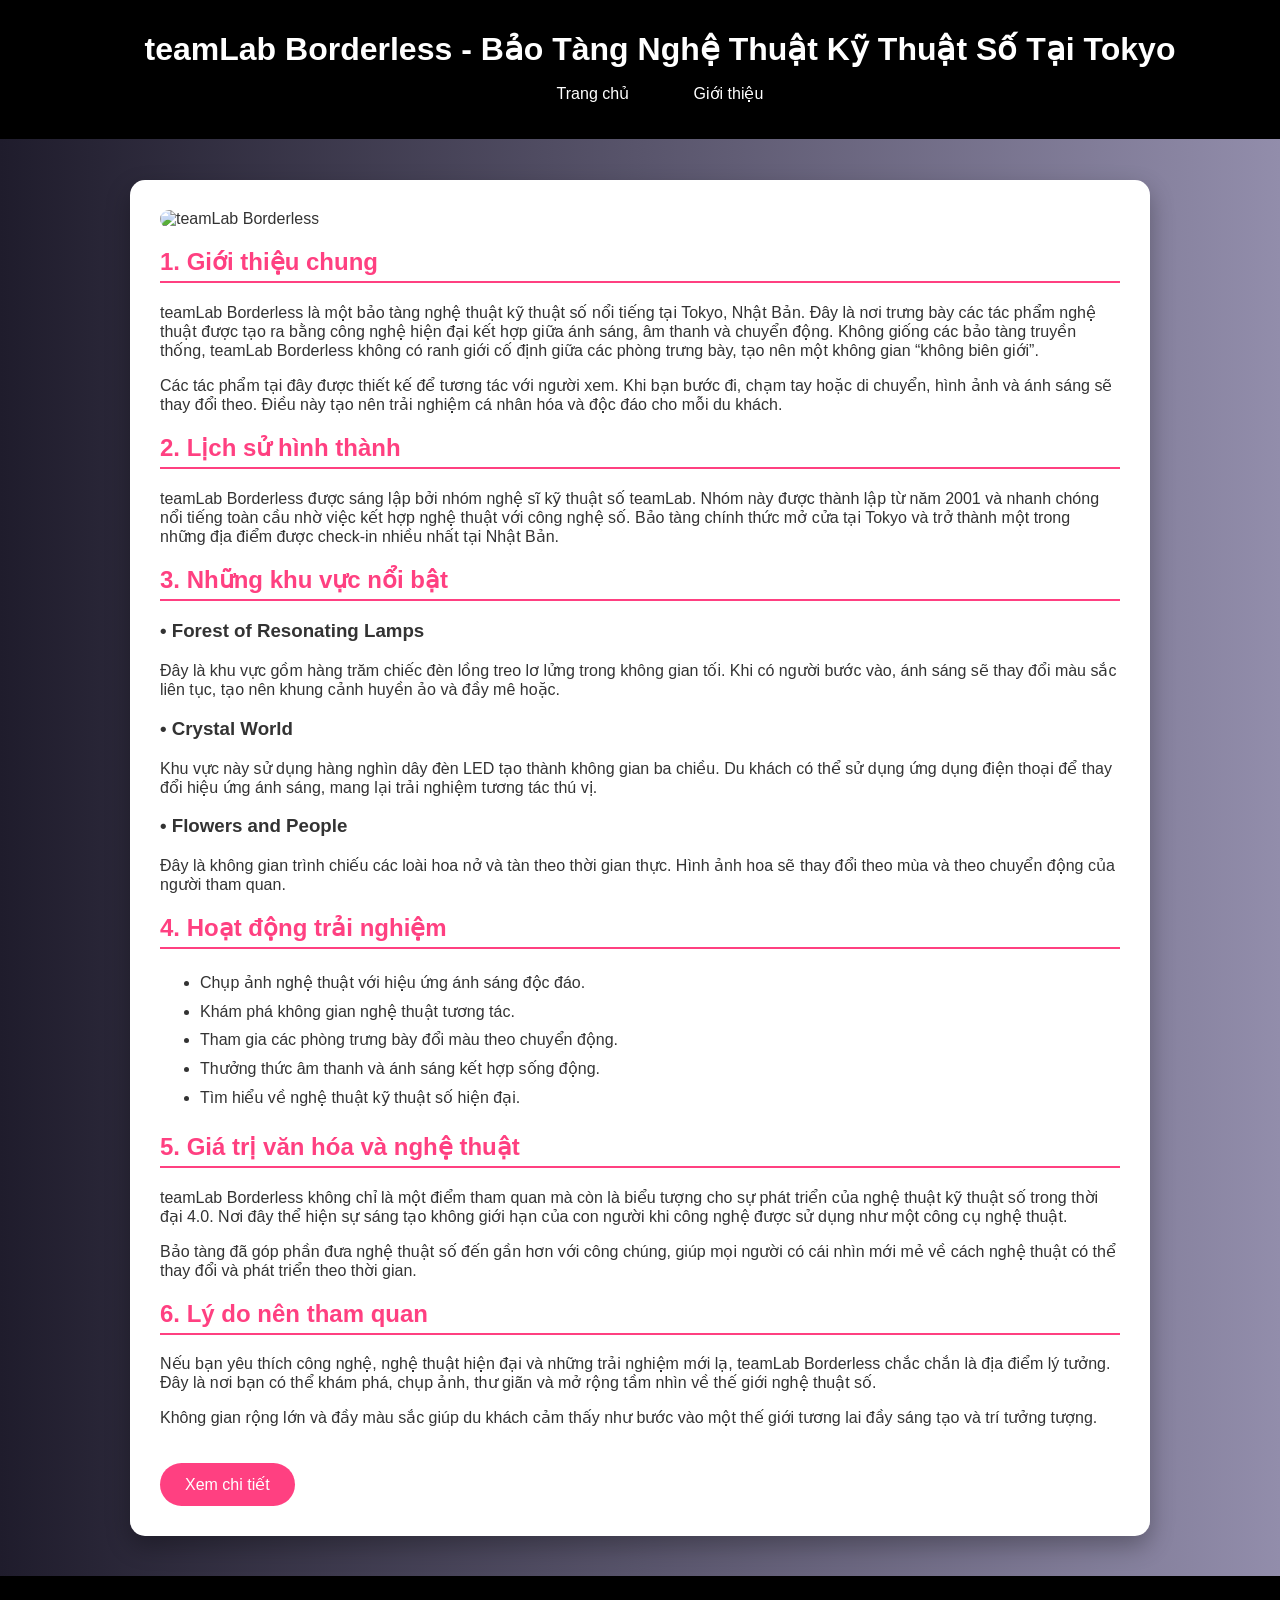
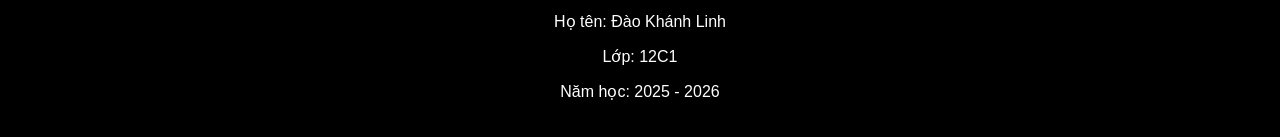
==== index.html @ 7adb57aa "Add files via upload" ====
<!DOCTYPE html>
<html lang="vi">
<head>
    <meta charset="UTF-8">
    <title>Giới thiệu teamLab Borderless</title>
    <link rel="stylesheet" href="style.css">
</head>
<body>

<header>
    <h1>teamLab Borderless - Bảo Tàng Nghệ Thuật Kỹ Thuật Số Tại Tokyo</h1>
    <nav>
        <ul>
            <li><a href="index.html">Trang chủ</a></li>
            <li><a href="chitiet.html">Giới thiệu</a></li>
        </ul>
    </nav>
</header>

<div class="content">

    <img src="images/teamlab1.jpg" alt="teamLab Borderless">

    <h2>1. Giới thiệu chung</h2>
    <p>
        teamLab Borderless là một bảo tàng nghệ thuật kỹ thuật số nổi tiếng tại Tokyo, Nhật Bản.
        Đây là nơi trưng bày các tác phẩm nghệ thuật được tạo ra bằng công nghệ hiện đại
        kết hợp giữa ánh sáng, âm thanh và chuyển động.
        Không giống các bảo tàng truyền thống, teamLab Borderless không có ranh giới cố định
        giữa các phòng trưng bày, tạo nên một không gian “không biên giới”.
    </p>

    <p>
        Các tác phẩm tại đây được thiết kế để tương tác với người xem.
        Khi bạn bước đi, chạm tay hoặc di chuyển, hình ảnh và ánh sáng sẽ thay đổi theo.
        Điều này tạo nên trải nghiệm cá nhân hóa và độc đáo cho mỗi du khách.
    </p>

    <h2>2. Lịch sử hình thành</h2>
    <p>
        teamLab Borderless được sáng lập bởi nhóm nghệ sĩ kỹ thuật số teamLab.
        Nhóm này được thành lập từ năm 2001 và nhanh chóng nổi tiếng toàn cầu
        nhờ việc kết hợp nghệ thuật với công nghệ số.
        Bảo tàng chính thức mở cửa tại Tokyo và trở thành một trong những địa điểm
        được check-in nhiều nhất tại Nhật Bản.
    </p>

    <h2>3. Những khu vực nổi bật</h2>

    <h3>• Forest of Resonating Lamps</h3>
    <p>
        Đây là khu vực gồm hàng trăm chiếc đèn lồng treo lơ lửng trong không gian tối.
        Khi có người bước vào, ánh sáng sẽ thay đổi màu sắc liên tục,
        tạo nên khung cảnh huyền ảo và đầy mê hoặc.
    </p>

    <h3>• Crystal World</h3>
    <p>
        Khu vực này sử dụng hàng nghìn dây đèn LED tạo thành không gian ba chiều.
        Du khách có thể sử dụng ứng dụng điện thoại để thay đổi hiệu ứng ánh sáng,
        mang lại trải nghiệm tương tác thú vị.
    </p>

    <h3>• Flowers and People</h3>
    <p>
        Đây là không gian trình chiếu các loài hoa nở và tàn theo thời gian thực.
        Hình ảnh hoa sẽ thay đổi theo mùa và theo chuyển động của người tham quan.
    </p>

    <h2>4. Hoạt động trải nghiệm</h2>
    <ul style="text-align:left; line-height:1.8;">
        <li>Chụp ảnh nghệ thuật với hiệu ứng ánh sáng độc đáo.</li>
        <li>Khám phá không gian nghệ thuật tương tác.</li>
        <li>Tham gia các phòng trưng bày đổi màu theo chuyển động.</li>
        <li>Thưởng thức âm thanh và ánh sáng kết hợp sống động.</li>
        <li>Tìm hiểu về nghệ thuật kỹ thuật số hiện đại.</li>
    </ul>

    <h2>5. Giá trị văn hóa và nghệ thuật</h2>
    <p>
        teamLab Borderless không chỉ là một điểm tham quan mà còn là biểu tượng
        cho sự phát triển của nghệ thuật kỹ thuật số trong thời đại 4.0.
        Nơi đây thể hiện sự sáng tạo không giới hạn của con người khi công nghệ
        được sử dụng như một công cụ nghệ thuật.
    </p>

    <p>
        Bảo tàng đã góp phần đưa nghệ thuật số đến gần hơn với công chúng,
        giúp mọi người có cái nhìn mới mẻ về cách nghệ thuật có thể thay đổi
        và phát triển theo thời gian.
    </p>

    <h2>6. Lý do nên tham quan</h2>
    <p>
        Nếu bạn yêu thích công nghệ, nghệ thuật hiện đại và những trải nghiệm mới lạ,
        teamLab Borderless chắc chắn là địa điểm lý tưởng.
        Đây là nơi bạn có thể khám phá, chụp ảnh, thư giãn và mở rộng tầm nhìn
        về thế giới nghệ thuật số.
    </p>

    <p>
        Không gian rộng lớn và đầy màu sắc giúp du khách cảm thấy như bước vào
        một thế giới tương lai đầy sáng tạo và trí tưởng tượng.
    </p>

    <a href="chitiet.html" class="btn">Xem chi tiết</a>

</div>
<footer>
    <p>Họ tên: Đào Khánh Linh</p>
    <p>Lớp: 12C1</p>
    <p>Năm học: 2025 - 2026</p>
</footer>

</body>
</html>
---- style.css ----
body {
    margin: 0;
    font-family: Arial, sans-serif;
    background: linear-gradient(to right, #1f1c2c, #928dab);
    color: #333;
}

header {
    background-color: #000;
    color: white;
    text-align: center;
    padding: 20px;
    position: fixed;
    width: 100%;
    top: 0;
    z-index: 1000;
}

header h1 {
    margin: 10px 0;
}


nav ul {
    list-style: none;
    padding: 0;
}

nav ul li {
    display: inline-block;
    margin: 0 15px;
}

nav ul li a {
    text-decoration: none;
    color: white;
    padding: 8px 15px;
    transition: 0.3s;
}

nav ul li a:hover {
    background-color: #ff4081;
    border-radius: 5px;
}


.content {
    width: 75%;
    margin: 180px auto 40px auto;
    background-color: white;
    padding: 30px;
    border-radius: 15px;
    box-shadow: 0 10px 25px rgba(0,0,0,0.3);
}


h2 {
    color: #ff4081;
    border-bottom: 2px solid #ff4081;
    padding-bottom: 5px;
}


.content img {
    width: 100%;
    border-radius: 15px;
    transition: 0.4s;
}

.content img:hover {
    transform: scale(1.05);
}


.btn {
    display: inline-block;
    padding: 12px 25px;
    background-color: #ff4081;
    color: white;
    text-decoration: none;
    border-radius: 30px;
    margin-top: 20px;
    transition: 0.3s;
}

.btn:hover {
    background-color: #e73370;
    transform: scale(1.1);
}


.gallery {
    display: flex;
    justify-content: center;
    gap: 20px;
    margin: 20px 0;
}

.gallery img {
    width: 30%;
    border-radius: 10px;
    transition: 0.3s;
}

.gallery img:hover {
    transform: scale(1.1);
}


.info p {
    text-align: justify;
    line-height: 1.8;
    margin-bottom: 15px;
}


footer {
    background-color: #000;
    color: white;
    text-align: center;
    padding: 20px;
}



@media screen and (max-width: 768px) {

    nav ul li {
        display: block;
        margin: 10px 0;
    }

    .content {
        width: 90%;
    }

    .gallery {
        flex-direction: column;
        align-items: center;
    }

    .gallery img {
        width: 80%;
    }
    #lienhe {
    color: #000000;
}
}
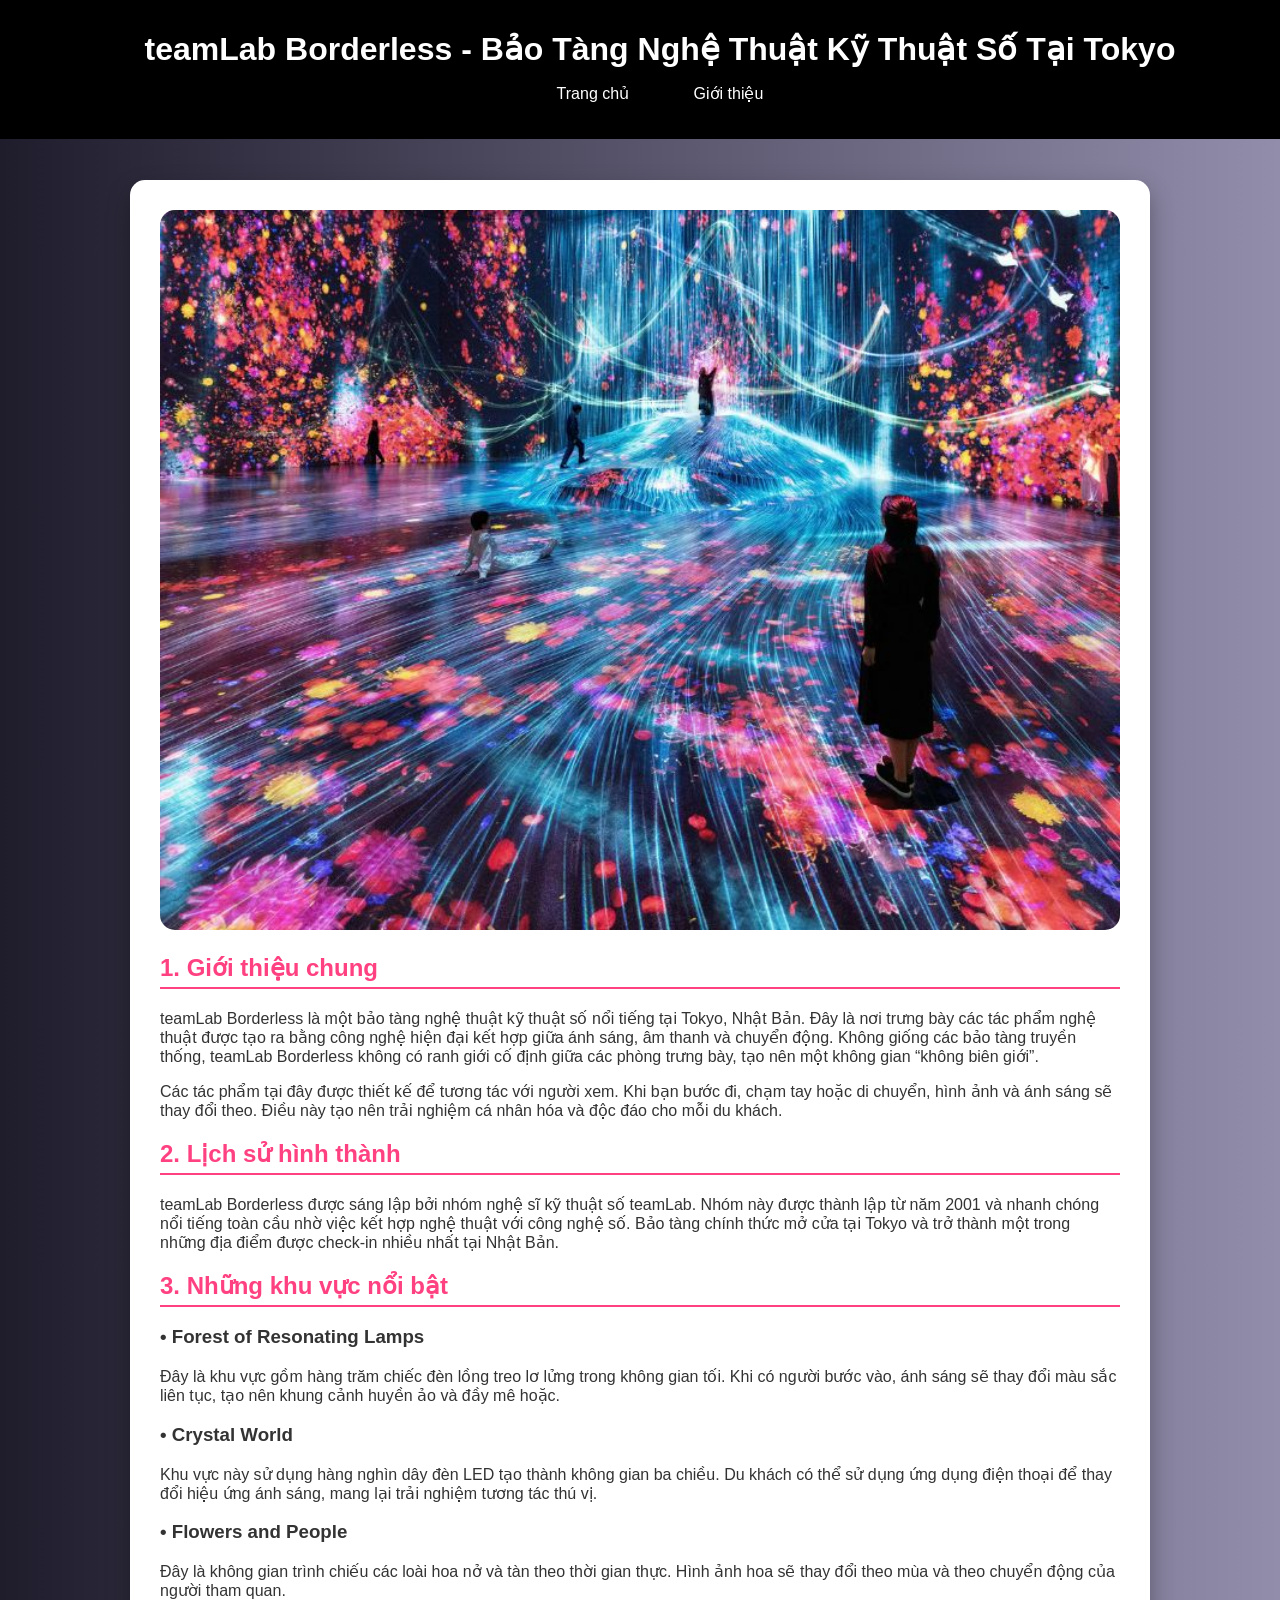
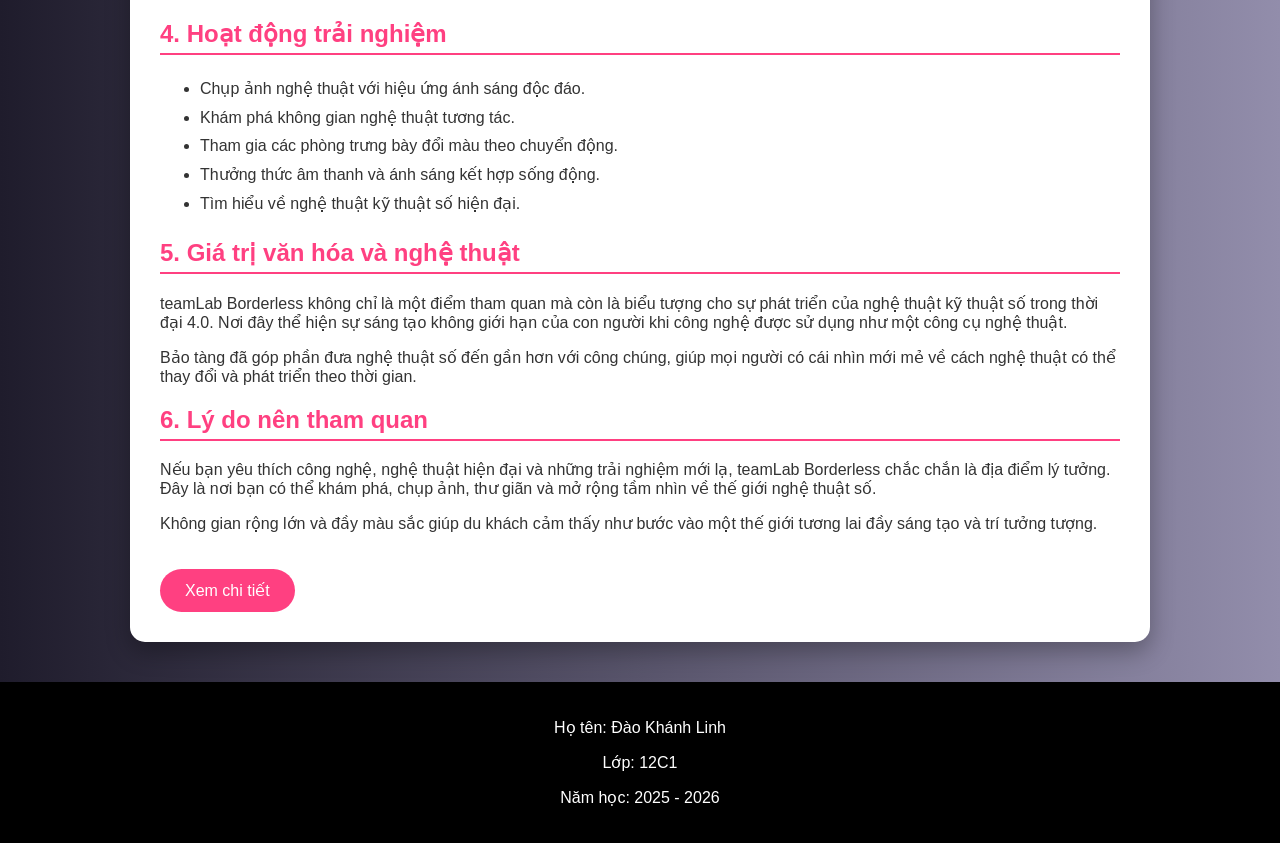
==== commit 3ad7c459: "upload web" ====
--- a/index.html
+++ b/index.html
@@ -1,116 +1,116 @@
-<!DOCTYPE html>
-<html lang="vi">
-<head>
-    <meta charset="UTF-8">
-    <title>Giới thiệu teamLab Borderless</title>
-    <link rel="stylesheet" href="style.css">
-</head>
-<body>
-
-<header>
-    <h1>teamLab Borderless - Bảo Tàng Nghệ Thuật Kỹ Thuật Số Tại Tokyo</h1>
-    <nav>
-        <ul>
-            <li><a href="index.html">Trang chủ</a></li>
-            <li><a href="chitiet.html">Giới thiệu</a></li>
-        </ul>
-    </nav>
-</header>
-
-<div class="content">
-
-    <img src="images/teamlab1.jpg" alt="teamLab Borderless">
-
-    <h2>1. Giới thiệu chung</h2>
-    <p>
-        teamLab Borderless là một bảo tàng nghệ thuật kỹ thuật số nổi tiếng tại Tokyo, Nhật Bản.
-        Đây là nơi trưng bày các tác phẩm nghệ thuật được tạo ra bằng công nghệ hiện đại
-        kết hợp giữa ánh sáng, âm thanh và chuyển động.
-        Không giống các bảo tàng truyền thống, teamLab Borderless không có ranh giới cố định
-        giữa các phòng trưng bày, tạo nên một không gian “không biên giới”.
-    </p>
-
-    <p>
-        Các tác phẩm tại đây được thiết kế để tương tác với người xem.
-        Khi bạn bước đi, chạm tay hoặc di chuyển, hình ảnh và ánh sáng sẽ thay đổi theo.
-        Điều này tạo nên trải nghiệm cá nhân hóa và độc đáo cho mỗi du khách.
-    </p>
-
-    <h2>2. Lịch sử hình thành</h2>
-    <p>
-        teamLab Borderless được sáng lập bởi nhóm nghệ sĩ kỹ thuật số teamLab.
-        Nhóm này được thành lập từ năm 2001 và nhanh chóng nổi tiếng toàn cầu
-        nhờ việc kết hợp nghệ thuật với công nghệ số.
-        Bảo tàng chính thức mở cửa tại Tokyo và trở thành một trong những địa điểm
-        được check-in nhiều nhất tại Nhật Bản.
-    </p>
-
-    <h2>3. Những khu vực nổi bật</h2>
-
-    <h3>• Forest of Resonating Lamps</h3>
-    <p>
-        Đây là khu vực gồm hàng trăm chiếc đèn lồng treo lơ lửng trong không gian tối.
-        Khi có người bước vào, ánh sáng sẽ thay đổi màu sắc liên tục,
-        tạo nên khung cảnh huyền ảo và đầy mê hoặc.
-    </p>
-
-    <h3>• Crystal World</h3>
-    <p>
-        Khu vực này sử dụng hàng nghìn dây đèn LED tạo thành không gian ba chiều.
-        Du khách có thể sử dụng ứng dụng điện thoại để thay đổi hiệu ứng ánh sáng,
-        mang lại trải nghiệm tương tác thú vị.
-    </p>
-
-    <h3>• Flowers and People</h3>
-    <p>
-        Đây là không gian trình chiếu các loài hoa nở và tàn theo thời gian thực.
-        Hình ảnh hoa sẽ thay đổi theo mùa và theo chuyển động của người tham quan.
-    </p>
-
-    <h2>4. Hoạt động trải nghiệm</h2>
-    <ul style="text-align:left; line-height:1.8;">
-        <li>Chụp ảnh nghệ thuật với hiệu ứng ánh sáng độc đáo.</li>
-        <li>Khám phá không gian nghệ thuật tương tác.</li>
-        <li>Tham gia các phòng trưng bày đổi màu theo chuyển động.</li>
-        <li>Thưởng thức âm thanh và ánh sáng kết hợp sống động.</li>
-        <li>Tìm hiểu về nghệ thuật kỹ thuật số hiện đại.</li>
-    </ul>
-
-    <h2>5. Giá trị văn hóa và nghệ thuật</h2>
-    <p>
-        teamLab Borderless không chỉ là một điểm tham quan mà còn là biểu tượng
-        cho sự phát triển của nghệ thuật kỹ thuật số trong thời đại 4.0.
-        Nơi đây thể hiện sự sáng tạo không giới hạn của con người khi công nghệ
-        được sử dụng như một công cụ nghệ thuật.
-    </p>
-
-    <p>
-        Bảo tàng đã góp phần đưa nghệ thuật số đến gần hơn với công chúng,
-        giúp mọi người có cái nhìn mới mẻ về cách nghệ thuật có thể thay đổi
-        và phát triển theo thời gian.
-    </p>
-
-    <h2>6. Lý do nên tham quan</h2>
-    <p>
-        Nếu bạn yêu thích công nghệ, nghệ thuật hiện đại và những trải nghiệm mới lạ,
-        teamLab Borderless chắc chắn là địa điểm lý tưởng.
-        Đây là nơi bạn có thể khám phá, chụp ảnh, thư giãn và mở rộng tầm nhìn
-        về thế giới nghệ thuật số.
-    </p>
-
-    <p>
-        Không gian rộng lớn và đầy màu sắc giúp du khách cảm thấy như bước vào
-        một thế giới tương lai đầy sáng tạo và trí tưởng tượng.
-    </p>
-
-    <a href="chitiet.html" class="btn">Xem chi tiết</a>
-
-</div>
-<footer>
-    <p>Họ tên: Đào Khánh Linh</p>
-    <p>Lớp: 12C1</p>
-    <p>Năm học: 2025 - 2026</p>
-</footer>
-
-</body>
+<!DOCTYPE html>
+<html lang="vi">
+<head>
+    <meta charset="UTF-8">
+    <title>Giới thiệu teamLab Borderless</title>
+    <link rel="stylesheet" href="style.css">
+</head>
+<body>
+
+<header>
+    <h1>teamLab Borderless - Bảo Tàng Nghệ Thuật Kỹ Thuật Số Tại Tokyo</h1>
+    <nav>
+        <ul>
+            <li><a href="index.html">Trang chủ</a></li>
+            <li><a href="chitiet.html">Giới thiệu</a></li>
+        </ul>
+    </nav>
+</header>
+
+<div class="content">
+
+    <img src="images/teamlab1.jpg" alt="teamLab Borderless">
+
+    <h2>1. Giới thiệu chung</h2>
+    <p>
+        teamLab Borderless là một bảo tàng nghệ thuật kỹ thuật số nổi tiếng tại Tokyo, Nhật Bản.
+        Đây là nơi trưng bày các tác phẩm nghệ thuật được tạo ra bằng công nghệ hiện đại
+        kết hợp giữa ánh sáng, âm thanh và chuyển động.
+        Không giống các bảo tàng truyền thống, teamLab Borderless không có ranh giới cố định
+        giữa các phòng trưng bày, tạo nên một không gian “không biên giới”.
+    </p>
+
+    <p>
+        Các tác phẩm tại đây được thiết kế để tương tác với người xem.
+        Khi bạn bước đi, chạm tay hoặc di chuyển, hình ảnh và ánh sáng sẽ thay đổi theo.
+        Điều này tạo nên trải nghiệm cá nhân hóa và độc đáo cho mỗi du khách.
+    </p>
+
+    <h2>2. Lịch sử hình thành</h2>
+    <p>
+        teamLab Borderless được sáng lập bởi nhóm nghệ sĩ kỹ thuật số teamLab.
+        Nhóm này được thành lập từ năm 2001 và nhanh chóng nổi tiếng toàn cầu
+        nhờ việc kết hợp nghệ thuật với công nghệ số.
+        Bảo tàng chính thức mở cửa tại Tokyo và trở thành một trong những địa điểm
+        được check-in nhiều nhất tại Nhật Bản.
+    </p>
+
+    <h2>3. Những khu vực nổi bật</h2>
+
+    <h3>• Forest of Resonating Lamps</h3>
+    <p>
+        Đây là khu vực gồm hàng trăm chiếc đèn lồng treo lơ lửng trong không gian tối.
+        Khi có người bước vào, ánh sáng sẽ thay đổi màu sắc liên tục,
+        tạo nên khung cảnh huyền ảo và đầy mê hoặc.
+    </p>
+
+    <h3>• Crystal World</h3>
+    <p>
+        Khu vực này sử dụng hàng nghìn dây đèn LED tạo thành không gian ba chiều.
+        Du khách có thể sử dụng ứng dụng điện thoại để thay đổi hiệu ứng ánh sáng,
+        mang lại trải nghiệm tương tác thú vị.
+    </p>
+
+    <h3>• Flowers and People</h3>
+    <p>
+        Đây là không gian trình chiếu các loài hoa nở và tàn theo thời gian thực.
+        Hình ảnh hoa sẽ thay đổi theo mùa và theo chuyển động của người tham quan.
+    </p>
+
+    <h2>4. Hoạt động trải nghiệm</h2>
+    <ul style="text-align:left; line-height:1.8;">
+        <li>Chụp ảnh nghệ thuật với hiệu ứng ánh sáng độc đáo.</li>
+        <li>Khám phá không gian nghệ thuật tương tác.</li>
+        <li>Tham gia các phòng trưng bày đổi màu theo chuyển động.</li>
+        <li>Thưởng thức âm thanh và ánh sáng kết hợp sống động.</li>
+        <li>Tìm hiểu về nghệ thuật kỹ thuật số hiện đại.</li>
+    </ul>
+
+    <h2>5. Giá trị văn hóa và nghệ thuật</h2>
+    <p>
+        teamLab Borderless không chỉ là một điểm tham quan mà còn là biểu tượng
+        cho sự phát triển của nghệ thuật kỹ thuật số trong thời đại 4.0.
+        Nơi đây thể hiện sự sáng tạo không giới hạn của con người khi công nghệ
+        được sử dụng như một công cụ nghệ thuật.
+    </p>
+
+    <p>
+        Bảo tàng đã góp phần đưa nghệ thuật số đến gần hơn với công chúng,
+        giúp mọi người có cái nhìn mới mẻ về cách nghệ thuật có thể thay đổi
+        và phát triển theo thời gian.
+    </p>
+
+    <h2>6. Lý do nên tham quan</h2>
+    <p>
+        Nếu bạn yêu thích công nghệ, nghệ thuật hiện đại và những trải nghiệm mới lạ,
+        teamLab Borderless chắc chắn là địa điểm lý tưởng.
+        Đây là nơi bạn có thể khám phá, chụp ảnh, thư giãn và mở rộng tầm nhìn
+        về thế giới nghệ thuật số.
+    </p>
+
+    <p>
+        Không gian rộng lớn và đầy màu sắc giúp du khách cảm thấy như bước vào
+        một thế giới tương lai đầy sáng tạo và trí tưởng tượng.
+    </p>
+
+    <a href="chitiet.html" class="btn">Xem chi tiết</a>
+
+</div>
+<footer>
+    <p>Họ tên: Đào Khánh Linh</p>
+    <p>Lớp: 12C1</p>
+    <p>Năm học: 2025 - 2026</p>
+</footer>
+
+</body>
 </html>
--- a/style.css
+++ b/style.css
@@ -1,148 +1,148 @@
-body {
-    margin: 0;
-    font-family: Arial, sans-serif;
-    background: linear-gradient(to right, #1f1c2c, #928dab);
-    color: #333;
-}
-
-header {
-    background-color: #000;
-    color: white;
-    text-align: center;
-    padding: 20px;
-    position: fixed;
-    width: 100%;
-    top: 0;
-    z-index: 1000;
-}
-
-header h1 {
-    margin: 10px 0;
-}
-
-
-nav ul {
-    list-style: none;
-    padding: 0;
-}
-
-nav ul li {
-    display: inline-block;
-    margin: 0 15px;
-}
-
-nav ul li a {
-    text-decoration: none;
-    color: white;
-    padding: 8px 15px;
-    transition: 0.3s;
-}
-
-nav ul li a:hover {
-    background-color: #ff4081;
-    border-radius: 5px;
-}
-
-
-.content {
-    width: 75%;
-    margin: 180px auto 40px auto;
-    background-color: white;
-    padding: 30px;
-    border-radius: 15px;
-    box-shadow: 0 10px 25px rgba(0,0,0,0.3);
-}
-
-
-h2 {
-    color: #ff4081;
-    border-bottom: 2px solid #ff4081;
-    padding-bottom: 5px;
-}
-
-
-.content img {
-    width: 100%;
-    border-radius: 15px;
-    transition: 0.4s;
-}
-
-.content img:hover {
-    transform: scale(1.05);
-}
-
-
-.btn {
-    display: inline-block;
-    padding: 12px 25px;
-    background-color: #ff4081;
-    color: white;
-    text-decoration: none;
-    border-radius: 30px;
-    margin-top: 20px;
-    transition: 0.3s;
-}
-
-.btn:hover {
-    background-color: #e73370;
-    transform: scale(1.1);
-}
-
-
-.gallery {
-    display: flex;
-    justify-content: center;
-    gap: 20px;
-    margin: 20px 0;
-}
-
-.gallery img {
-    width: 30%;
-    border-radius: 10px;
-    transition: 0.3s;
-}
-
-.gallery img:hover {
-    transform: scale(1.1);
-}
-
-
-.info p {
-    text-align: justify;
-    line-height: 1.8;
-    margin-bottom: 15px;
-}
-
-
-footer {
-    background-color: #000;
-    color: white;
-    text-align: center;
-    padding: 20px;
-}
-
-
-
-@media screen and (max-width: 768px) {
-
-    nav ul li {
-        display: block;
-        margin: 10px 0;
-    }
-
-    .content {
-        width: 90%;
-    }
-
-    .gallery {
-        flex-direction: column;
-        align-items: center;
-    }
-
-    .gallery img {
-        width: 80%;
-    }
-    #lienhe {
-    color: #000000;
-}
+body {
+    margin: 0;
+    font-family: Arial, sans-serif;
+    background: linear-gradient(to right, #1f1c2c, #928dab);
+    color: #333;
+}
+
+header {
+    background-color: #000;
+    color: white;
+    text-align: center;
+    padding: 20px;
+    position: fixed;
+    width: 100%;
+    top: 0;
+    z-index: 1000;
+}
+
+header h1 {
+    margin: 10px 0;
+}
+
+
+nav ul {
+    list-style: none;
+    padding: 0;
+}
+
+nav ul li {
+    display: inline-block;
+    margin: 0 15px;
+}
+
+nav ul li a {
+    text-decoration: none;
+    color: white;
+    padding: 8px 15px;
+    transition: 0.3s;
+}
+
+nav ul li a:hover {
+    background-color: #ff4081;
+    border-radius: 5px;
+}
+
+
+.content {
+    width: 75%;
+    margin: 180px auto 40px auto;
+    background-color: white;
+    padding: 30px;
+    border-radius: 15px;
+    box-shadow: 0 10px 25px rgba(0,0,0,0.3);
+}
+
+
+h2 {
+    color: #ff4081;
+    border-bottom: 2px solid #ff4081;
+    padding-bottom: 5px;
+}
+
+
+.content img {
+    width: 100%;
+    border-radius: 15px;
+    transition: 0.4s;
+}
+
+.content img:hover {
+    transform: scale(1.05);
+}
+
+
+.btn {
+    display: inline-block;
+    padding: 12px 25px;
+    background-color: #ff4081;
+    color: white;
+    text-decoration: none;
+    border-radius: 30px;
+    margin-top: 20px;
+    transition: 0.3s;
+}
+
+.btn:hover {
+    background-color: #e73370;
+    transform: scale(1.1);
+}
+
+
+.gallery {
+    display: flex;
+    justify-content: center;
+    gap: 20px;
+    margin: 20px 0;
+}
+
+.gallery img {
+    width: 30%;
+    border-radius: 10px;
+    transition: 0.3s;
+}
+
+.gallery img:hover {
+    transform: scale(1.1);
+}
+
+
+.info p {
+    text-align: justify;
+    line-height: 1.8;
+    margin-bottom: 15px;
+}
+
+
+footer {
+    background-color: #000;
+    color: white;
+    text-align: center;
+    padding: 20px;
+}
+
+
+
+@media screen and (max-width: 768px) {
+
+    nav ul li {
+        display: block;
+        margin: 10px 0;
+    }
+
+    .content {
+        width: 90%;
+    }
+
+    .gallery {
+        flex-direction: column;
+        align-items: center;
+    }
+
+    .gallery img {
+        width: 80%;
+    }
+    #lienhe {
+    color: #000000;
+}
 }
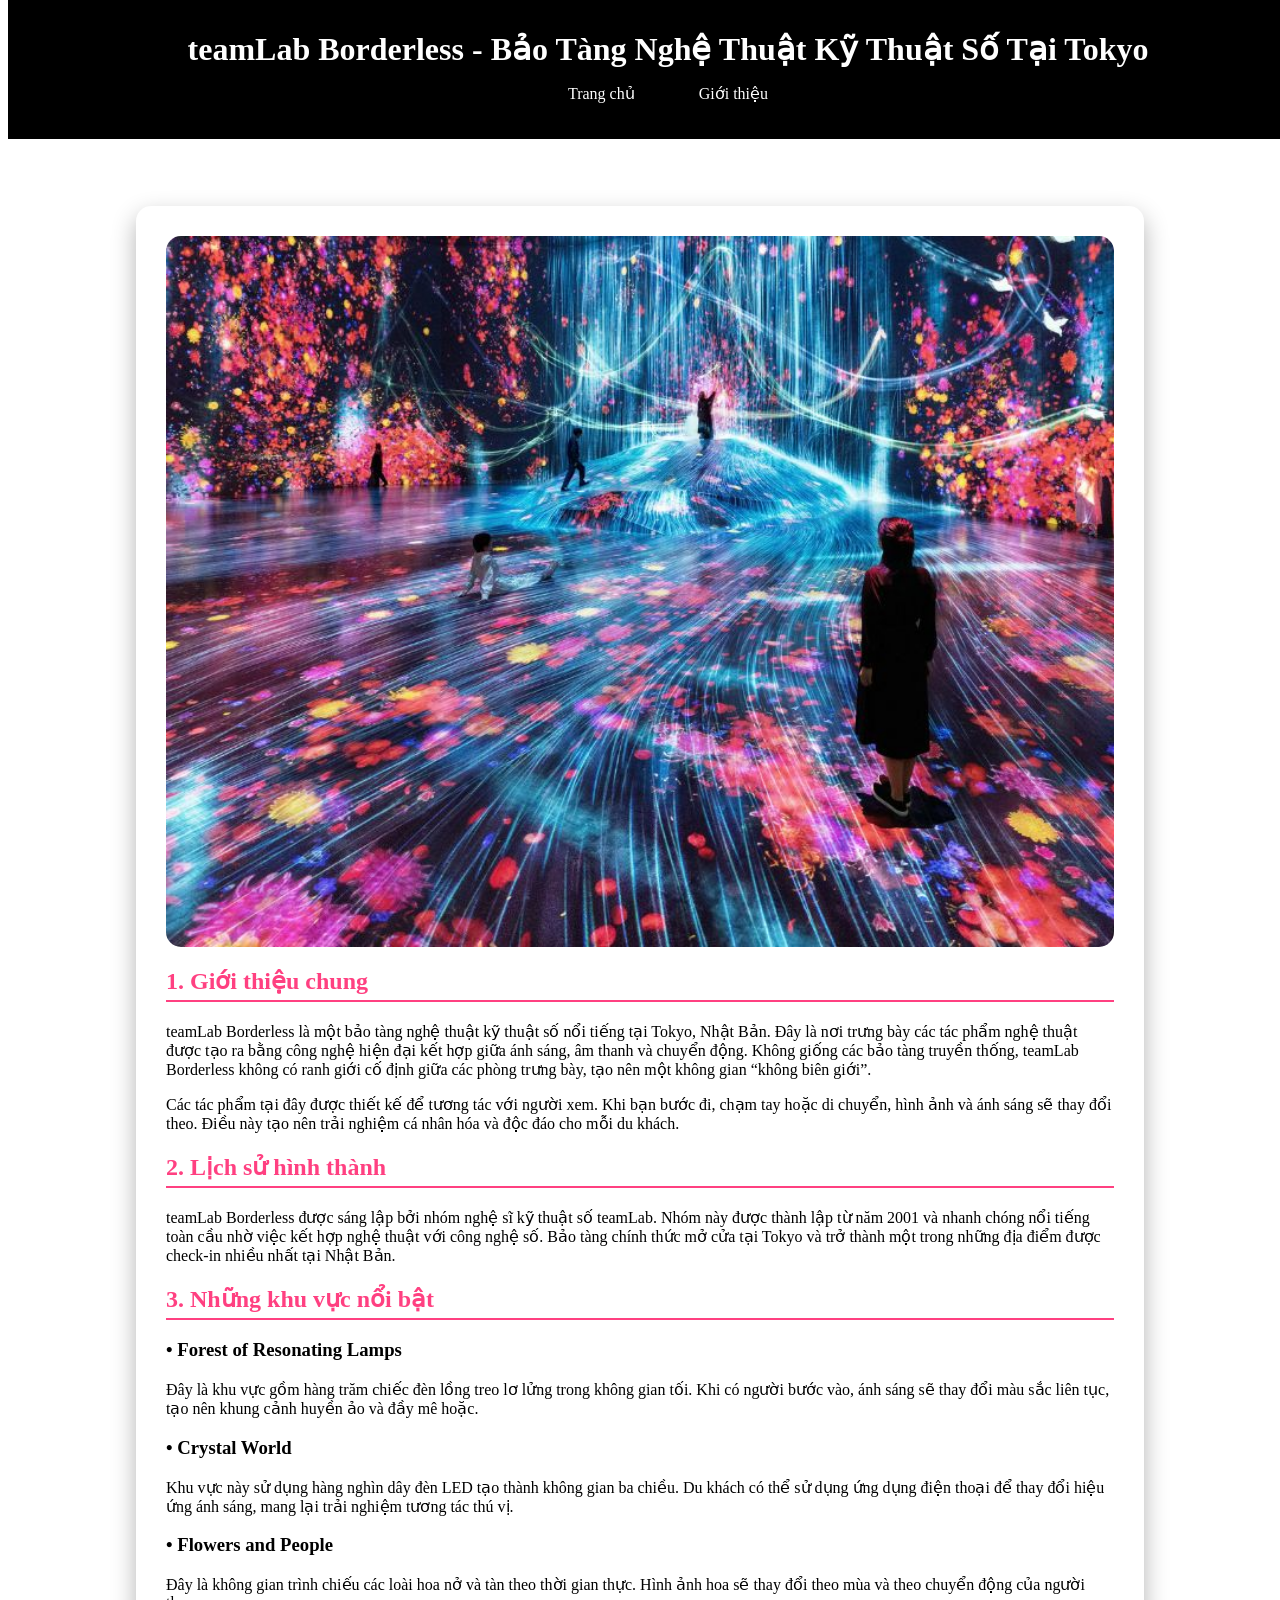
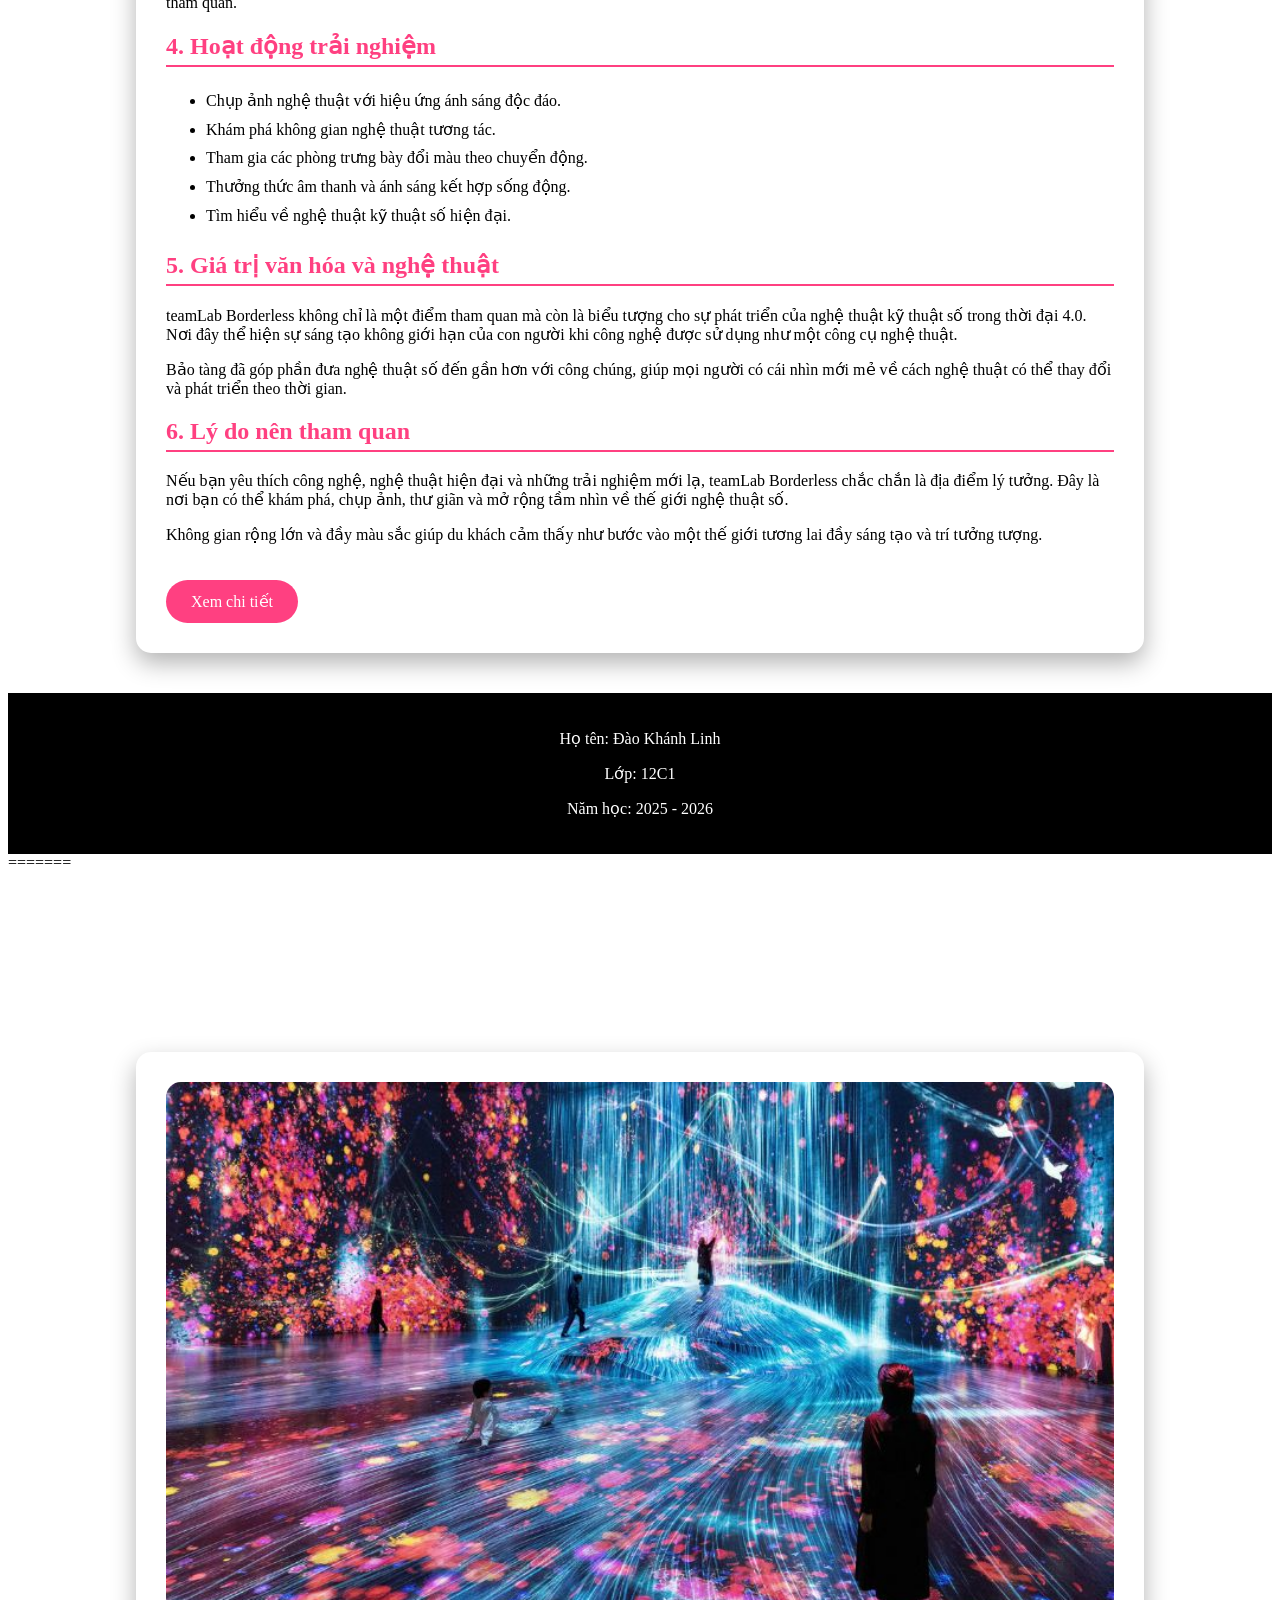
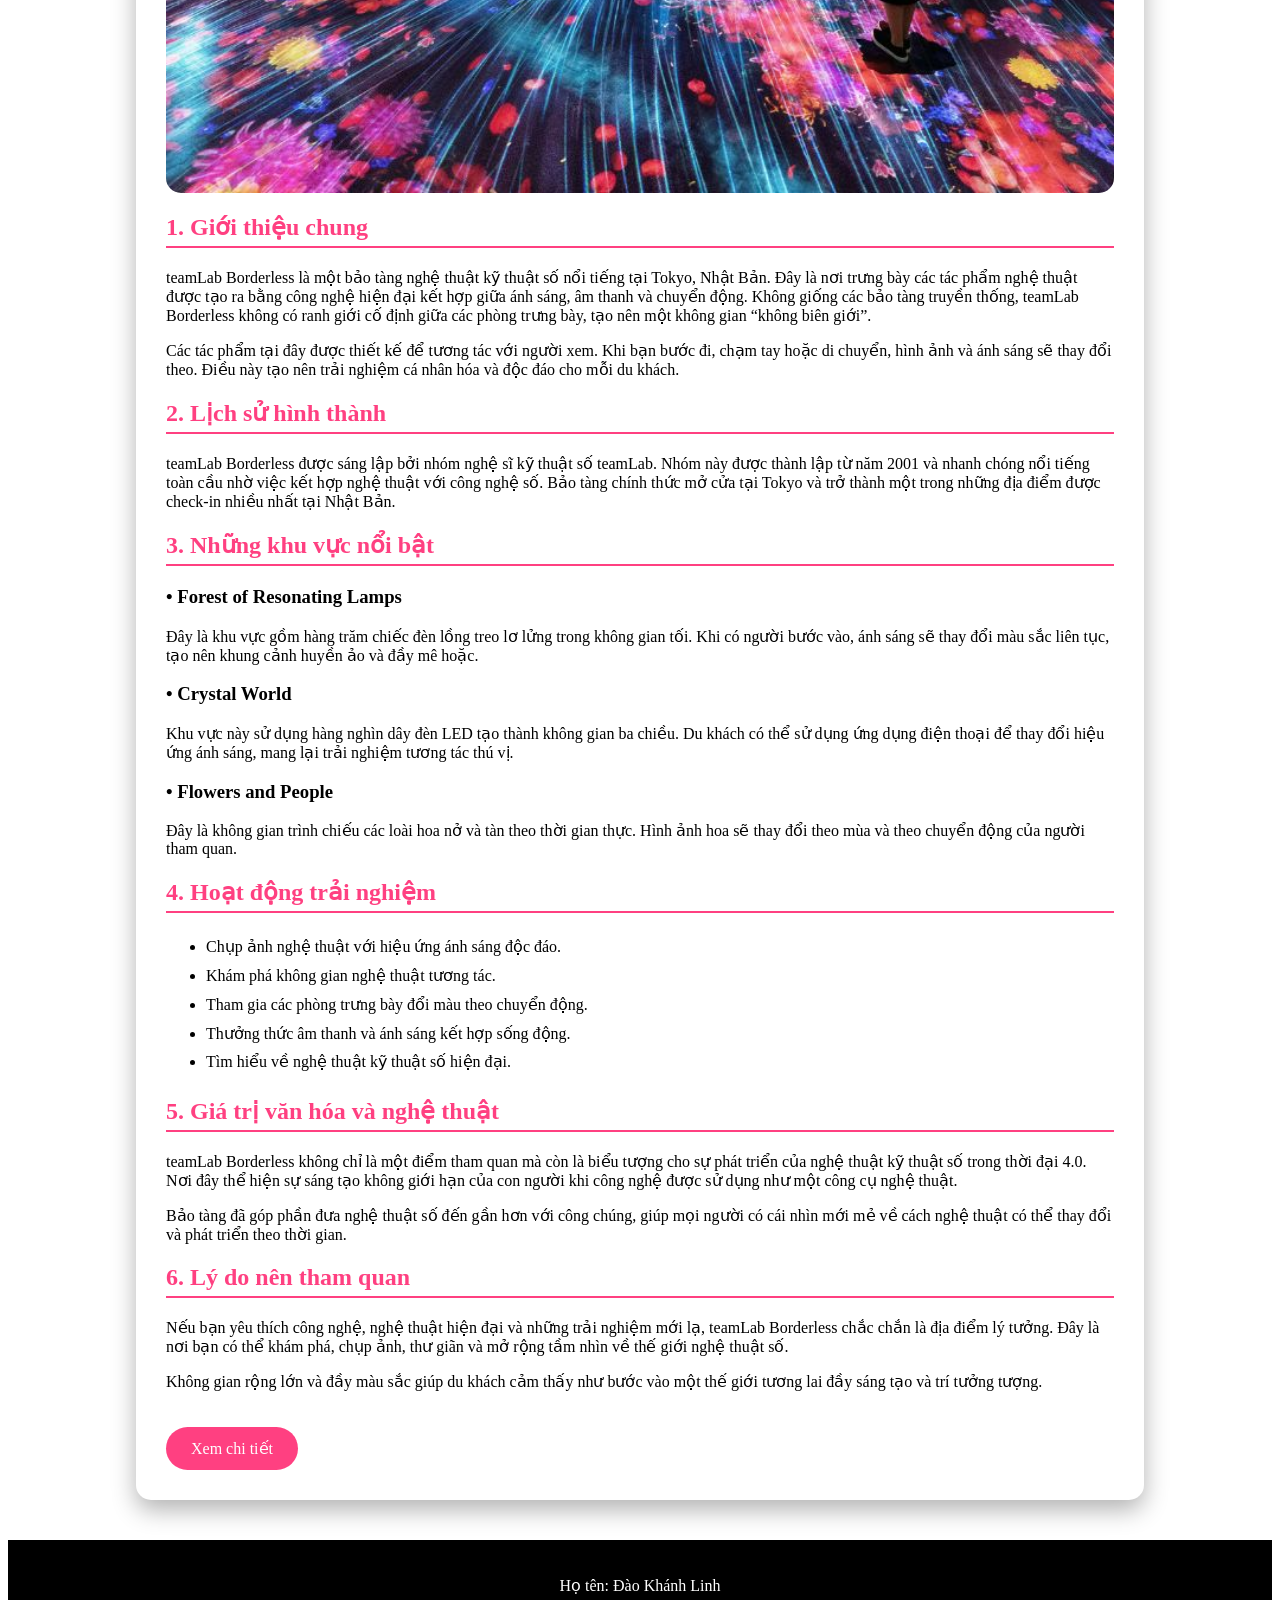
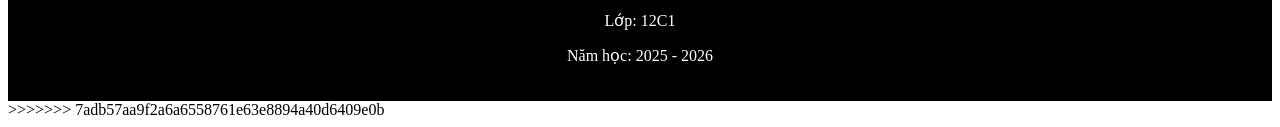
==== commit 317dbe4e: "first commit" ====
--- a/index.html
+++ b/index.html
@@ -1,3 +1,4 @@
+<<<<<<< HEAD
 <!DOCTYPE html>
 <html lang="vi">
 <head>
@@ -113,4 +114,121 @@
 </footer>
 
 </body>
+=======
+<!DOCTYPE html>
+<html lang="vi">
+<head>
+    <meta charset="UTF-8">
+    <title>Giới thiệu teamLab Borderless</title>
+    <link rel="stylesheet" href="style.css">
+</head>
+<body>
+
+<header>
+    <h1>teamLab Borderless - Bảo Tàng Nghệ Thuật Kỹ Thuật Số Tại Tokyo</h1>
+    <nav>
+        <ul>
+            <li><a href="index.html">Trang chủ</a></li>
+            <li><a href="chitiet.html">Giới thiệu</a></li>
+        </ul>
+    </nav>
+</header>
+
+<div class="content">
+
+    <img src="images/teamlab1.jpg" alt="teamLab Borderless">
+
+    <h2>1. Giới thiệu chung</h2>
+    <p>
+        teamLab Borderless là một bảo tàng nghệ thuật kỹ thuật số nổi tiếng tại Tokyo, Nhật Bản.
+        Đây là nơi trưng bày các tác phẩm nghệ thuật được tạo ra bằng công nghệ hiện đại
+        kết hợp giữa ánh sáng, âm thanh và chuyển động.
+        Không giống các bảo tàng truyền thống, teamLab Borderless không có ranh giới cố định
+        giữa các phòng trưng bày, tạo nên một không gian “không biên giới”.
+    </p>
+
+    <p>
+        Các tác phẩm tại đây được thiết kế để tương tác với người xem.
+        Khi bạn bước đi, chạm tay hoặc di chuyển, hình ảnh và ánh sáng sẽ thay đổi theo.
+        Điều này tạo nên trải nghiệm cá nhân hóa và độc đáo cho mỗi du khách.
+    </p>
+
+    <h2>2. Lịch sử hình thành</h2>
+    <p>
+        teamLab Borderless được sáng lập bởi nhóm nghệ sĩ kỹ thuật số teamLab.
+        Nhóm này được thành lập từ năm 2001 và nhanh chóng nổi tiếng toàn cầu
+        nhờ việc kết hợp nghệ thuật với công nghệ số.
+        Bảo tàng chính thức mở cửa tại Tokyo và trở thành một trong những địa điểm
+        được check-in nhiều nhất tại Nhật Bản.
+    </p>
+
+    <h2>3. Những khu vực nổi bật</h2>
+
+    <h3>• Forest of Resonating Lamps</h3>
+    <p>
+        Đây là khu vực gồm hàng trăm chiếc đèn lồng treo lơ lửng trong không gian tối.
+        Khi có người bước vào, ánh sáng sẽ thay đổi màu sắc liên tục,
+        tạo nên khung cảnh huyền ảo và đầy mê hoặc.
+    </p>
+
+    <h3>• Crystal World</h3>
+    <p>
+        Khu vực này sử dụng hàng nghìn dây đèn LED tạo thành không gian ba chiều.
+        Du khách có thể sử dụng ứng dụng điện thoại để thay đổi hiệu ứng ánh sáng,
+        mang lại trải nghiệm tương tác thú vị.
+    </p>
+
+    <h3>• Flowers and People</h3>
+    <p>
+        Đây là không gian trình chiếu các loài hoa nở và tàn theo thời gian thực.
+        Hình ảnh hoa sẽ thay đổi theo mùa và theo chuyển động của người tham quan.
+    </p>
+
+    <h2>4. Hoạt động trải nghiệm</h2>
+    <ul style="text-align:left; line-height:1.8;">
+        <li>Chụp ảnh nghệ thuật với hiệu ứng ánh sáng độc đáo.</li>
+        <li>Khám phá không gian nghệ thuật tương tác.</li>
+        <li>Tham gia các phòng trưng bày đổi màu theo chuyển động.</li>
+        <li>Thưởng thức âm thanh và ánh sáng kết hợp sống động.</li>
+        <li>Tìm hiểu về nghệ thuật kỹ thuật số hiện đại.</li>
+    </ul>
+
+    <h2>5. Giá trị văn hóa và nghệ thuật</h2>
+    <p>
+        teamLab Borderless không chỉ là một điểm tham quan mà còn là biểu tượng
+        cho sự phát triển của nghệ thuật kỹ thuật số trong thời đại 4.0.
+        Nơi đây thể hiện sự sáng tạo không giới hạn của con người khi công nghệ
+        được sử dụng như một công cụ nghệ thuật.
+    </p>
+
+    <p>
+        Bảo tàng đã góp phần đưa nghệ thuật số đến gần hơn với công chúng,
+        giúp mọi người có cái nhìn mới mẻ về cách nghệ thuật có thể thay đổi
+        và phát triển theo thời gian.
+    </p>
+
+    <h2>6. Lý do nên tham quan</h2>
+    <p>
+        Nếu bạn yêu thích công nghệ, nghệ thuật hiện đại và những trải nghiệm mới lạ,
+        teamLab Borderless chắc chắn là địa điểm lý tưởng.
+        Đây là nơi bạn có thể khám phá, chụp ảnh, thư giãn và mở rộng tầm nhìn
+        về thế giới nghệ thuật số.
+    </p>
+
+    <p>
+        Không gian rộng lớn và đầy màu sắc giúp du khách cảm thấy như bước vào
+        một thế giới tương lai đầy sáng tạo và trí tưởng tượng.
+    </p>
+
+    <a href="chitiet.html" class="btn">Xem chi tiết</a>
+
+</div>
+<footer>
+    <p>Họ tên: Đào Khánh Linh</p>
+    <p>Lớp: 12C1</p>
+    <p>Năm học: 2025 - 2026</p>
+</footer>
+
+</body>
+>>>>>>> 7adb57aa9f2a6a6558761e63e8894a40d6409e0b
 </html>
--- a/style.css
+++ b/style.css
@@ -1,3 +1,4 @@
+<<<<<<< HEAD
 body {
     margin: 0;
     font-family: Arial, sans-serif;
@@ -145,4 +146,153 @@
     #lienhe {
     color: #000000;
 }
+=======
+body {
+    margin: 0;
+    font-family: Arial, sans-serif;
+    background: linear-gradient(to right, #1f1c2c, #928dab);
+    color: #333;
+}
+
+header {
+    background-color: #000;
+    color: white;
+    text-align: center;
+    padding: 20px;
+    position: fixed;
+    width: 100%;
+    top: 0;
+    z-index: 1000;
+}
+
+header h1 {
+    margin: 10px 0;
+}
+
+
+nav ul {
+    list-style: none;
+    padding: 0;
+}
+
+nav ul li {
+    display: inline-block;
+    margin: 0 15px;
+}
+
+nav ul li a {
+    text-decoration: none;
+    color: white;
+    padding: 8px 15px;
+    transition: 0.3s;
+}
+
+nav ul li a:hover {
+    background-color: #ff4081;
+    border-radius: 5px;
+}
+
+
+.content {
+    width: 75%;
+    margin: 180px auto 40px auto;
+    background-color: white;
+    padding: 30px;
+    border-radius: 15px;
+    box-shadow: 0 10px 25px rgba(0,0,0,0.3);
+}
+
+
+h2 {
+    color: #ff4081;
+    border-bottom: 2px solid #ff4081;
+    padding-bottom: 5px;
+}
+
+
+.content img {
+    width: 100%;
+    border-radius: 15px;
+    transition: 0.4s;
+}
+
+.content img:hover {
+    transform: scale(1.05);
+}
+
+
+.btn {
+    display: inline-block;
+    padding: 12px 25px;
+    background-color: #ff4081;
+    color: white;
+    text-decoration: none;
+    border-radius: 30px;
+    margin-top: 20px;
+    transition: 0.3s;
+}
+
+.btn:hover {
+    background-color: #e73370;
+    transform: scale(1.1);
+}
+
+
+.gallery {
+    display: flex;
+    justify-content: center;
+    gap: 20px;
+    margin: 20px 0;
+}
+
+.gallery img {
+    width: 30%;
+    border-radius: 10px;
+    transition: 0.3s;
+}
+
+.gallery img:hover {
+    transform: scale(1.1);
+}
+
+
+.info p {
+    text-align: justify;
+    line-height: 1.8;
+    margin-bottom: 15px;
+}
+
+
+footer {
+    background-color: #000;
+    color: white;
+    text-align: center;
+    padding: 20px;
+}
+
+
+
+@media screen and (max-width: 768px) {
+
+    nav ul li {
+        display: block;
+        margin: 10px 0;
+    }
+
+    .content {
+        width: 90%;
+    }
+
+    .gallery {
+        flex-direction: column;
+        align-items: center;
+    }
+
+    .gallery img {
+        width: 80%;
+    }
+    #lienhe {
+    color: #000000;
+}
+>>>>>>> 7adb57aa9f2a6a6558761e63e8894a40d6409e0b
 }
--- a/style.css
+++ b/style.css
@@ -1,3 +1,4 @@
+<<<<<<< HEAD
 body {
     margin: 0;
     font-family: Arial, sans-serif;
@@ -145,4 +146,153 @@
     #lienhe {
     color: #000000;
 }
+=======
+body {
+    margin: 0;
+    font-family: Arial, sans-serif;
+    background: linear-gradient(to right, #1f1c2c, #928dab);
+    color: #333;
+}
+
+header {
+    background-color: #000;
+    color: white;
+    text-align: center;
+    padding: 20px;
+    position: fixed;
+    width: 100%;
+    top: 0;
+    z-index: 1000;
+}
+
+header h1 {
+    margin: 10px 0;
+}
+
+
+nav ul {
+    list-style: none;
+    padding: 0;
+}
+
+nav ul li {
+    display: inline-block;
+    margin: 0 15px;
+}
+
+nav ul li a {
+    text-decoration: none;
+    color: white;
+    padding: 8px 15px;
+    transition: 0.3s;
+}
+
+nav ul li a:hover {
+    background-color: #ff4081;
+    border-radius: 5px;
+}
+
+
+.content {
+    width: 75%;
+    margin: 180px auto 40px auto;
+    background-color: white;
+    padding: 30px;
+    border-radius: 15px;
+    box-shadow: 0 10px 25px rgba(0,0,0,0.3);
+}
+
+
+h2 {
+    color: #ff4081;
+    border-bottom: 2px solid #ff4081;
+    padding-bottom: 5px;
+}
+
+
+.content img {
+    width: 100%;
+    border-radius: 15px;
+    transition: 0.4s;
+}
+
+.content img:hover {
+    transform: scale(1.05);
+}
+
+
+.btn {
+    display: inline-block;
+    padding: 12px 25px;
+    background-color: #ff4081;
+    color: white;
+    text-decoration: none;
+    border-radius: 30px;
+    margin-top: 20px;
+    transition: 0.3s;
+}
+
+.btn:hover {
+    background-color: #e73370;
+    transform: scale(1.1);
+}
+
+
+.gallery {
+    display: flex;
+    justify-content: center;
+    gap: 20px;
+    margin: 20px 0;
+}
+
+.gallery img {
+    width: 30%;
+    border-radius: 10px;
+    transition: 0.3s;
+}
+
+.gallery img:hover {
+    transform: scale(1.1);
+}
+
+
+.info p {
+    text-align: justify;
+    line-height: 1.8;
+    margin-bottom: 15px;
+}
+
+
+footer {
+    background-color: #000;
+    color: white;
+    text-align: center;
+    padding: 20px;
+}
+
+
+
+@media screen and (max-width: 768px) {
+
+    nav ul li {
+        display: block;
+        margin: 10px 0;
+    }
+
+    .content {
+        width: 90%;
+    }
+
+    .gallery {
+        flex-direction: column;
+        align-items: center;
+    }
+
+    .gallery img {
+        width: 80%;
+    }
+    #lienhe {
+    color: #000000;
+}
+>>>>>>> 7adb57aa9f2a6a6558761e63e8894a40d6409e0b
 }
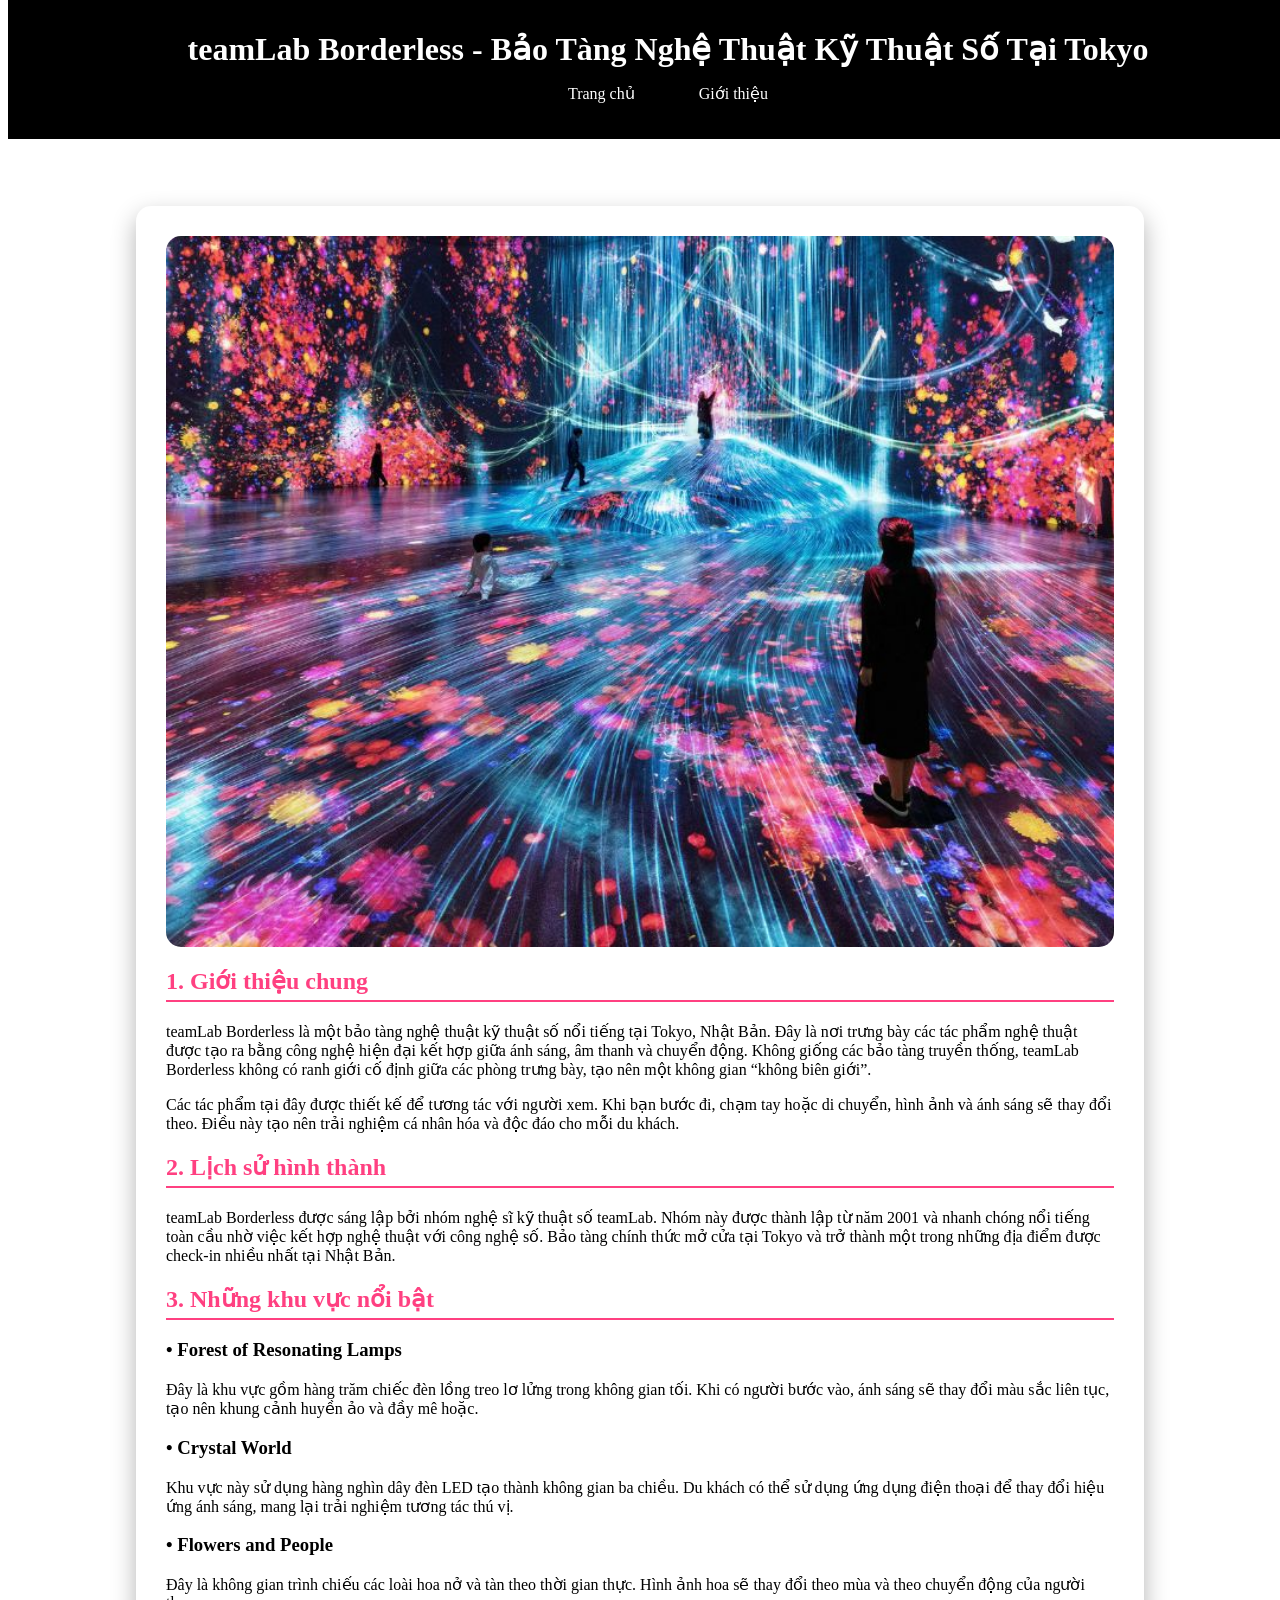
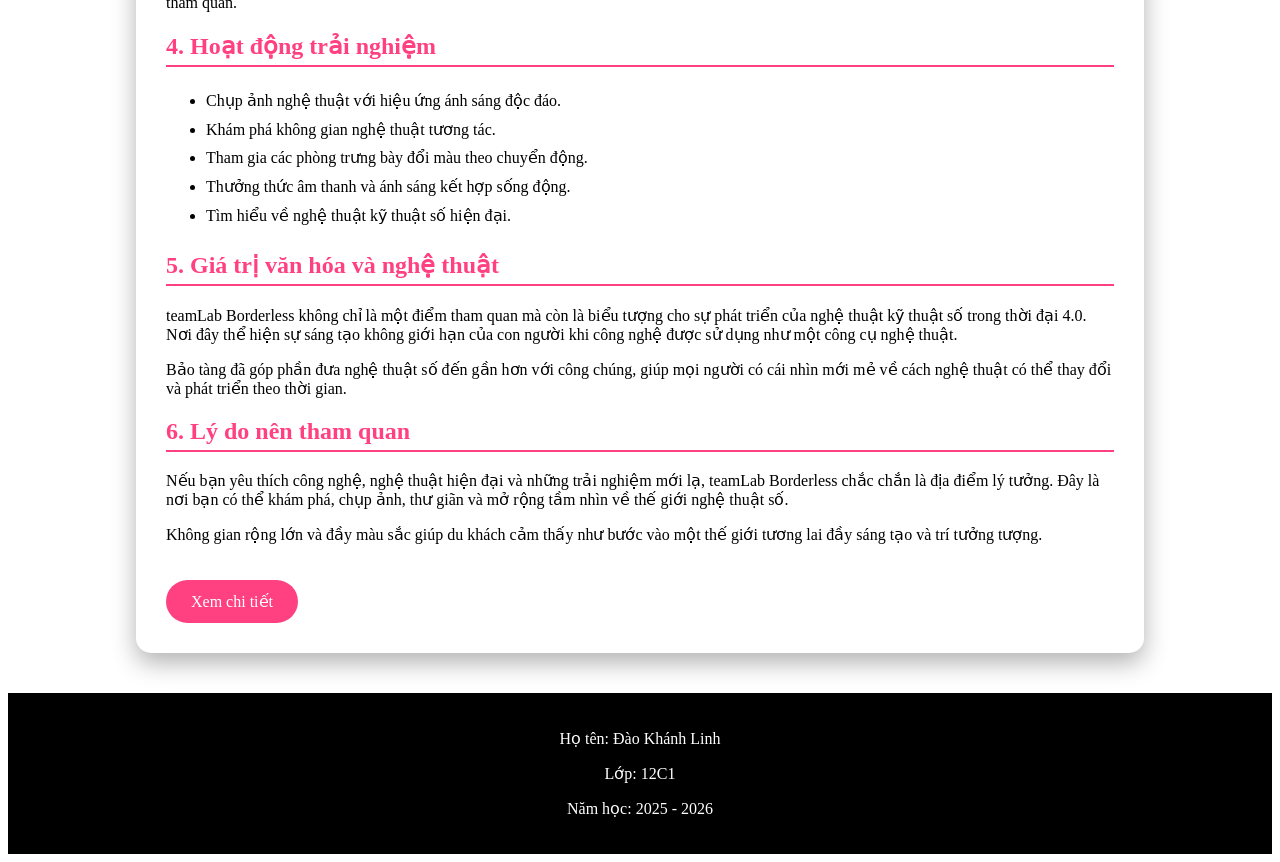
==== commit 9fd9c724: "upload web" ====
--- a/index.html
+++ b/index.html
@@ -7,7 +7,6 @@
     <link rel="stylesheet" href="style.css">
 </head>
 <body>
-
 <header>
     <h1>teamLab Borderless - Bảo Tàng Nghệ Thuật Kỹ Thuật Số Tại Tokyo</h1>
     <nav>
@@ -114,121 +113,4 @@
 </footer>
 
 </body>
-=======
-<!DOCTYPE html>
-<html lang="vi">
-<head>
-    <meta charset="UTF-8">
-    <title>Giới thiệu teamLab Borderless</title>
-    <link rel="stylesheet" href="style.css">
-</head>
-<body>
-
-<header>
-    <h1>teamLab Borderless - Bảo Tàng Nghệ Thuật Kỹ Thuật Số Tại Tokyo</h1>
-    <nav>
-        <ul>
-            <li><a href="index.html">Trang chủ</a></li>
-            <li><a href="chitiet.html">Giới thiệu</a></li>
-        </ul>
-    </nav>
-</header>
-
-<div class="content">
-
-    <img src="images/teamlab1.jpg" alt="teamLab Borderless">
-
-    <h2>1. Giới thiệu chung</h2>
-    <p>
-        teamLab Borderless là một bảo tàng nghệ thuật kỹ thuật số nổi tiếng tại Tokyo, Nhật Bản.
-        Đây là nơi trưng bày các tác phẩm nghệ thuật được tạo ra bằng công nghệ hiện đại
-        kết hợp giữa ánh sáng, âm thanh và chuyển động.
-        Không giống các bảo tàng truyền thống, teamLab Borderless không có ranh giới cố định
-        giữa các phòng trưng bày, tạo nên một không gian “không biên giới”.
-    </p>
-
-    <p>
-        Các tác phẩm tại đây được thiết kế để tương tác với người xem.
-        Khi bạn bước đi, chạm tay hoặc di chuyển, hình ảnh và ánh sáng sẽ thay đổi theo.
-        Điều này tạo nên trải nghiệm cá nhân hóa và độc đáo cho mỗi du khách.
-    </p>
-
-    <h2>2. Lịch sử hình thành</h2>
-    <p>
-        teamLab Borderless được sáng lập bởi nhóm nghệ sĩ kỹ thuật số teamLab.
-        Nhóm này được thành lập từ năm 2001 và nhanh chóng nổi tiếng toàn cầu
-        nhờ việc kết hợp nghệ thuật với công nghệ số.
-        Bảo tàng chính thức mở cửa tại Tokyo và trở thành một trong những địa điểm
-        được check-in nhiều nhất tại Nhật Bản.
-    </p>
-
-    <h2>3. Những khu vực nổi bật</h2>
-
-    <h3>• Forest of Resonating Lamps</h3>
-    <p>
-        Đây là khu vực gồm hàng trăm chiếc đèn lồng treo lơ lửng trong không gian tối.
-        Khi có người bước vào, ánh sáng sẽ thay đổi màu sắc liên tục,
-        tạo nên khung cảnh huyền ảo và đầy mê hoặc.
-    </p>
-
-    <h3>• Crystal World</h3>
-    <p>
-        Khu vực này sử dụng hàng nghìn dây đèn LED tạo thành không gian ba chiều.
-        Du khách có thể sử dụng ứng dụng điện thoại để thay đổi hiệu ứng ánh sáng,
-        mang lại trải nghiệm tương tác thú vị.
-    </p>
-
-    <h3>• Flowers and People</h3>
-    <p>
-        Đây là không gian trình chiếu các loài hoa nở và tàn theo thời gian thực.
-        Hình ảnh hoa sẽ thay đổi theo mùa và theo chuyển động của người tham quan.
-    </p>
-
-    <h2>4. Hoạt động trải nghiệm</h2>
-    <ul style="text-align:left; line-height:1.8;">
-        <li>Chụp ảnh nghệ thuật với hiệu ứng ánh sáng độc đáo.</li>
-        <li>Khám phá không gian nghệ thuật tương tác.</li>
-        <li>Tham gia các phòng trưng bày đổi màu theo chuyển động.</li>
-        <li>Thưởng thức âm thanh và ánh sáng kết hợp sống động.</li>
-        <li>Tìm hiểu về nghệ thuật kỹ thuật số hiện đại.</li>
-    </ul>
-
-    <h2>5. Giá trị văn hóa và nghệ thuật</h2>
-    <p>
-        teamLab Borderless không chỉ là một điểm tham quan mà còn là biểu tượng
-        cho sự phát triển của nghệ thuật kỹ thuật số trong thời đại 4.0.
-        Nơi đây thể hiện sự sáng tạo không giới hạn của con người khi công nghệ
-        được sử dụng như một công cụ nghệ thuật.
-    </p>
-
-    <p>
-        Bảo tàng đã góp phần đưa nghệ thuật số đến gần hơn với công chúng,
-        giúp mọi người có cái nhìn mới mẻ về cách nghệ thuật có thể thay đổi
-        và phát triển theo thời gian.
-    </p>
-
-    <h2>6. Lý do nên tham quan</h2>
-    <p>
-        Nếu bạn yêu thích công nghệ, nghệ thuật hiện đại và những trải nghiệm mới lạ,
-        teamLab Borderless chắc chắn là địa điểm lý tưởng.
-        Đây là nơi bạn có thể khám phá, chụp ảnh, thư giãn và mở rộng tầm nhìn
-        về thế giới nghệ thuật số.
-    </p>
-
-    <p>
-        Không gian rộng lớn và đầy màu sắc giúp du khách cảm thấy như bước vào
-        một thế giới tương lai đầy sáng tạo và trí tưởng tượng.
-    </p>
-
-    <a href="chitiet.html" class="btn">Xem chi tiết</a>
-
-</div>
-<footer>
-    <p>Họ tên: Đào Khánh Linh</p>
-    <p>Lớp: 12C1</p>
-    <p>Năm học: 2025 - 2026</p>
-</footer>
-
-</body>
->>>>>>> 7adb57aa9f2a6a6558761e63e8894a40d6409e0b
 </html>
